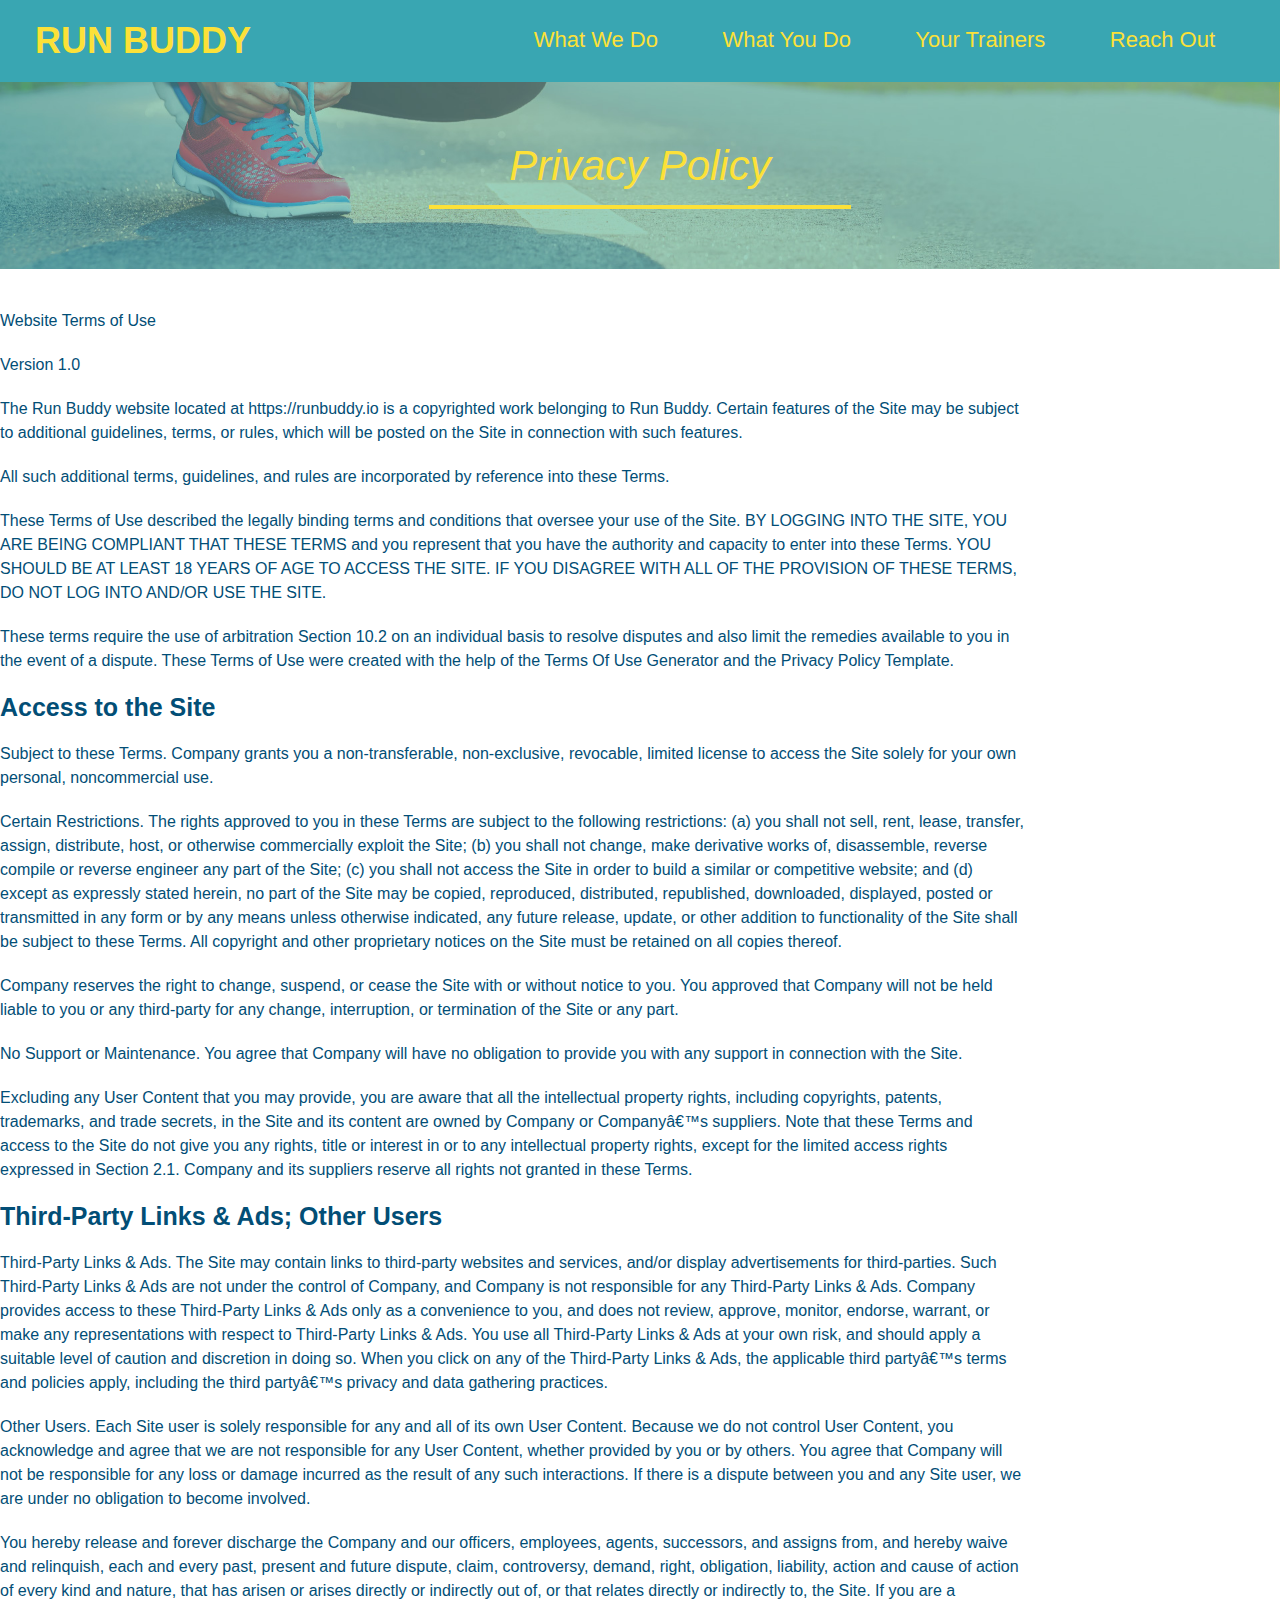
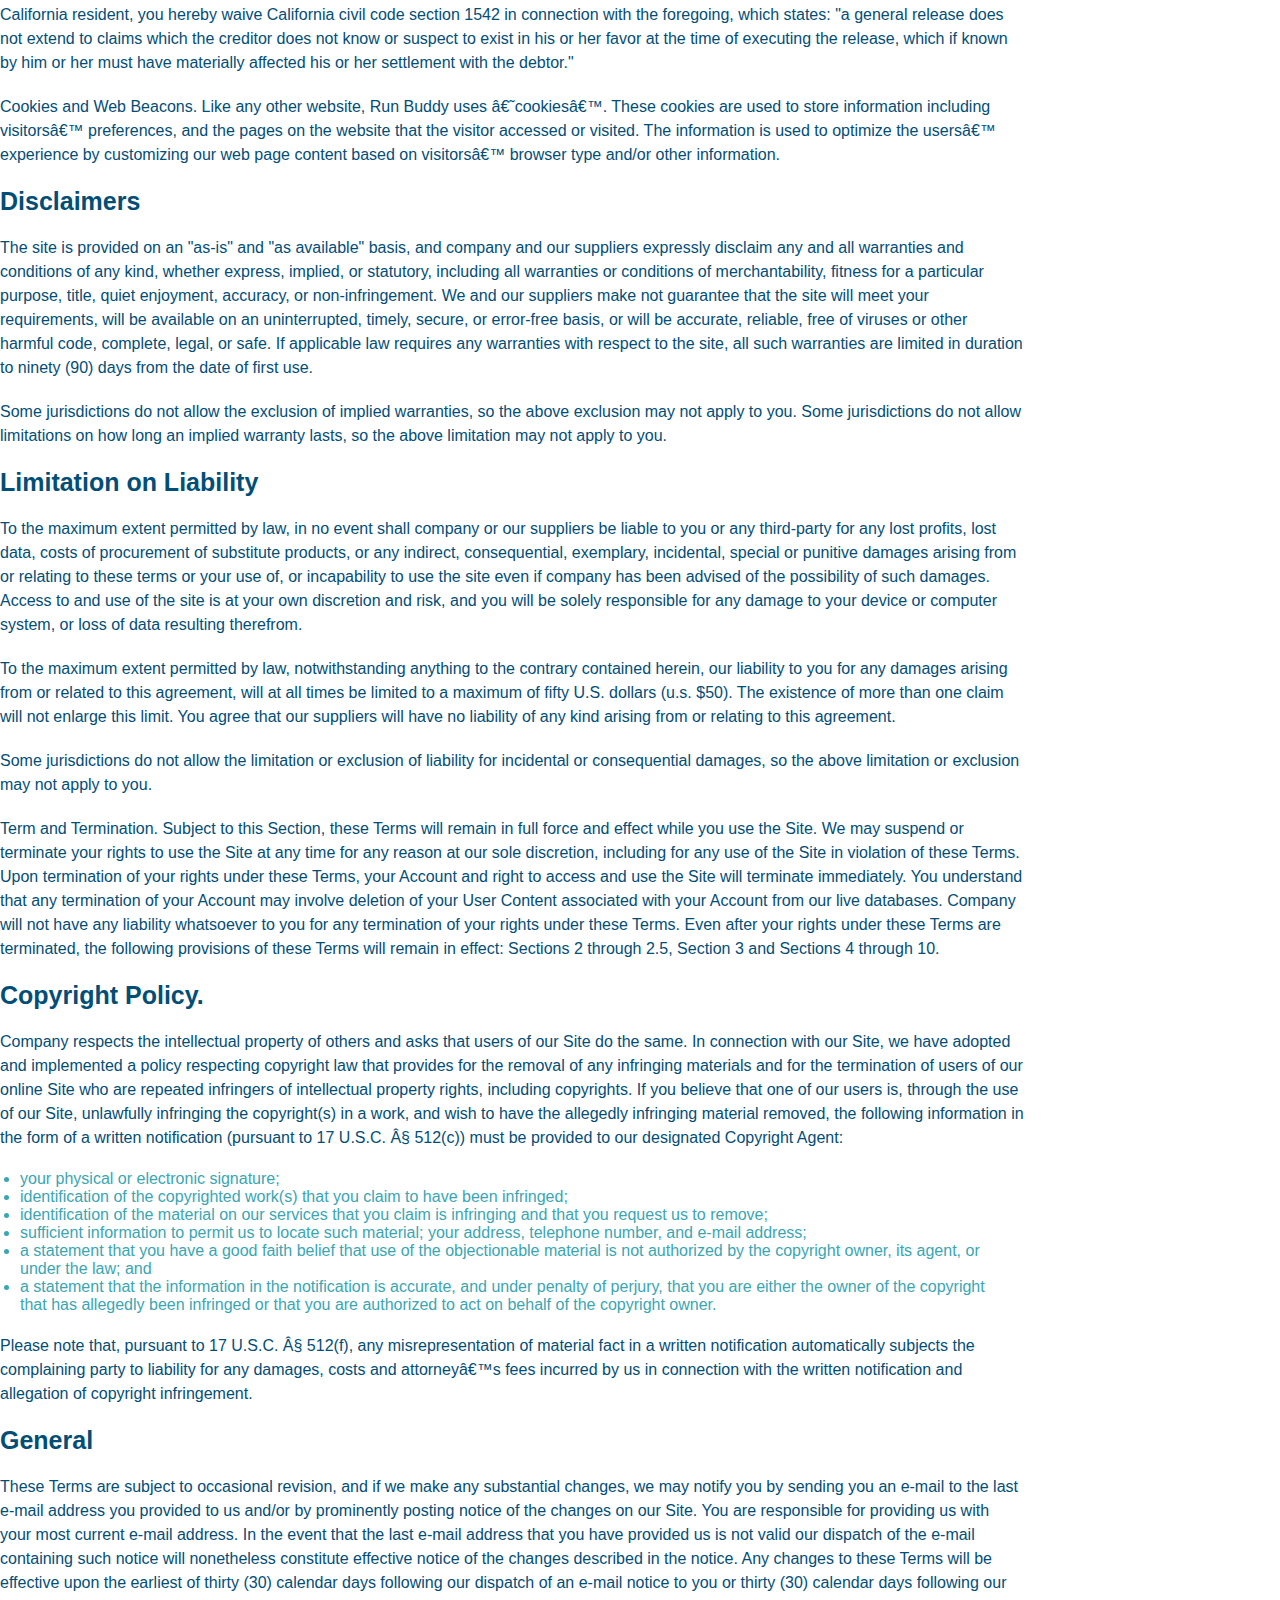
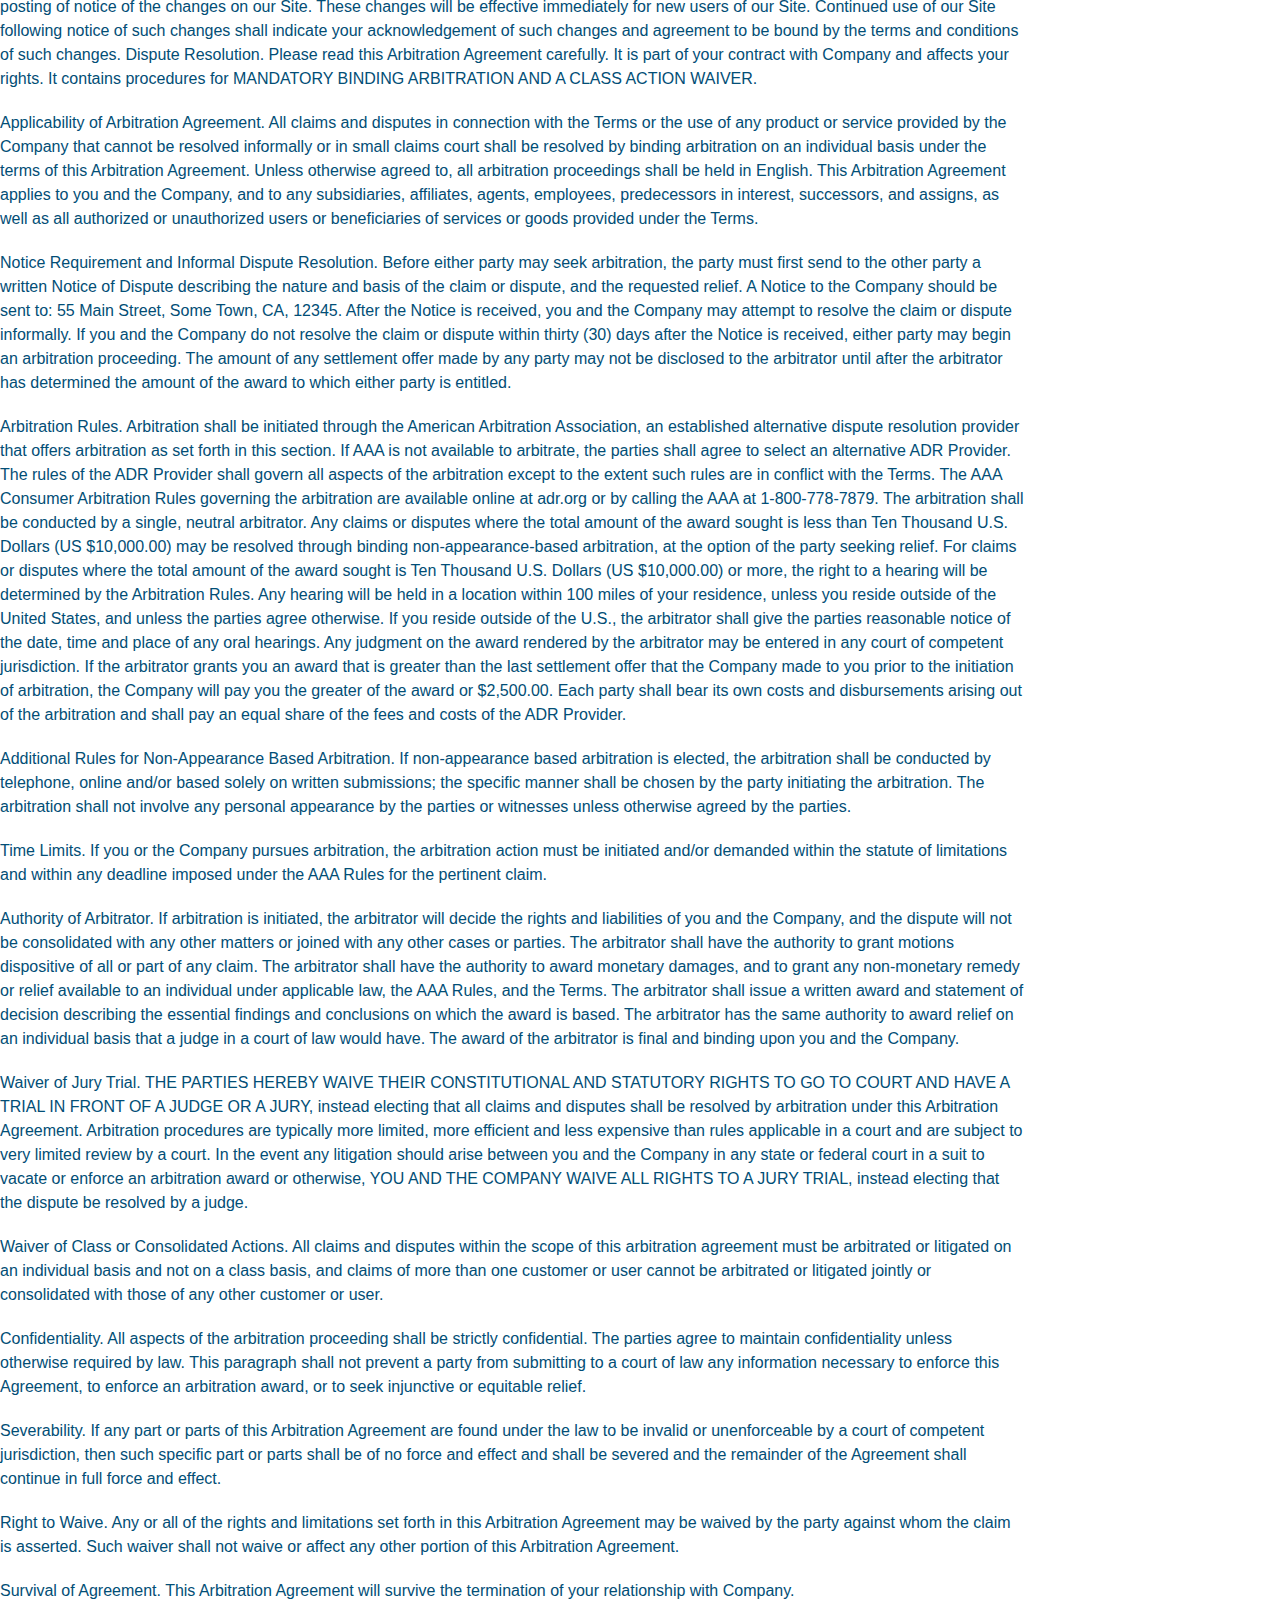
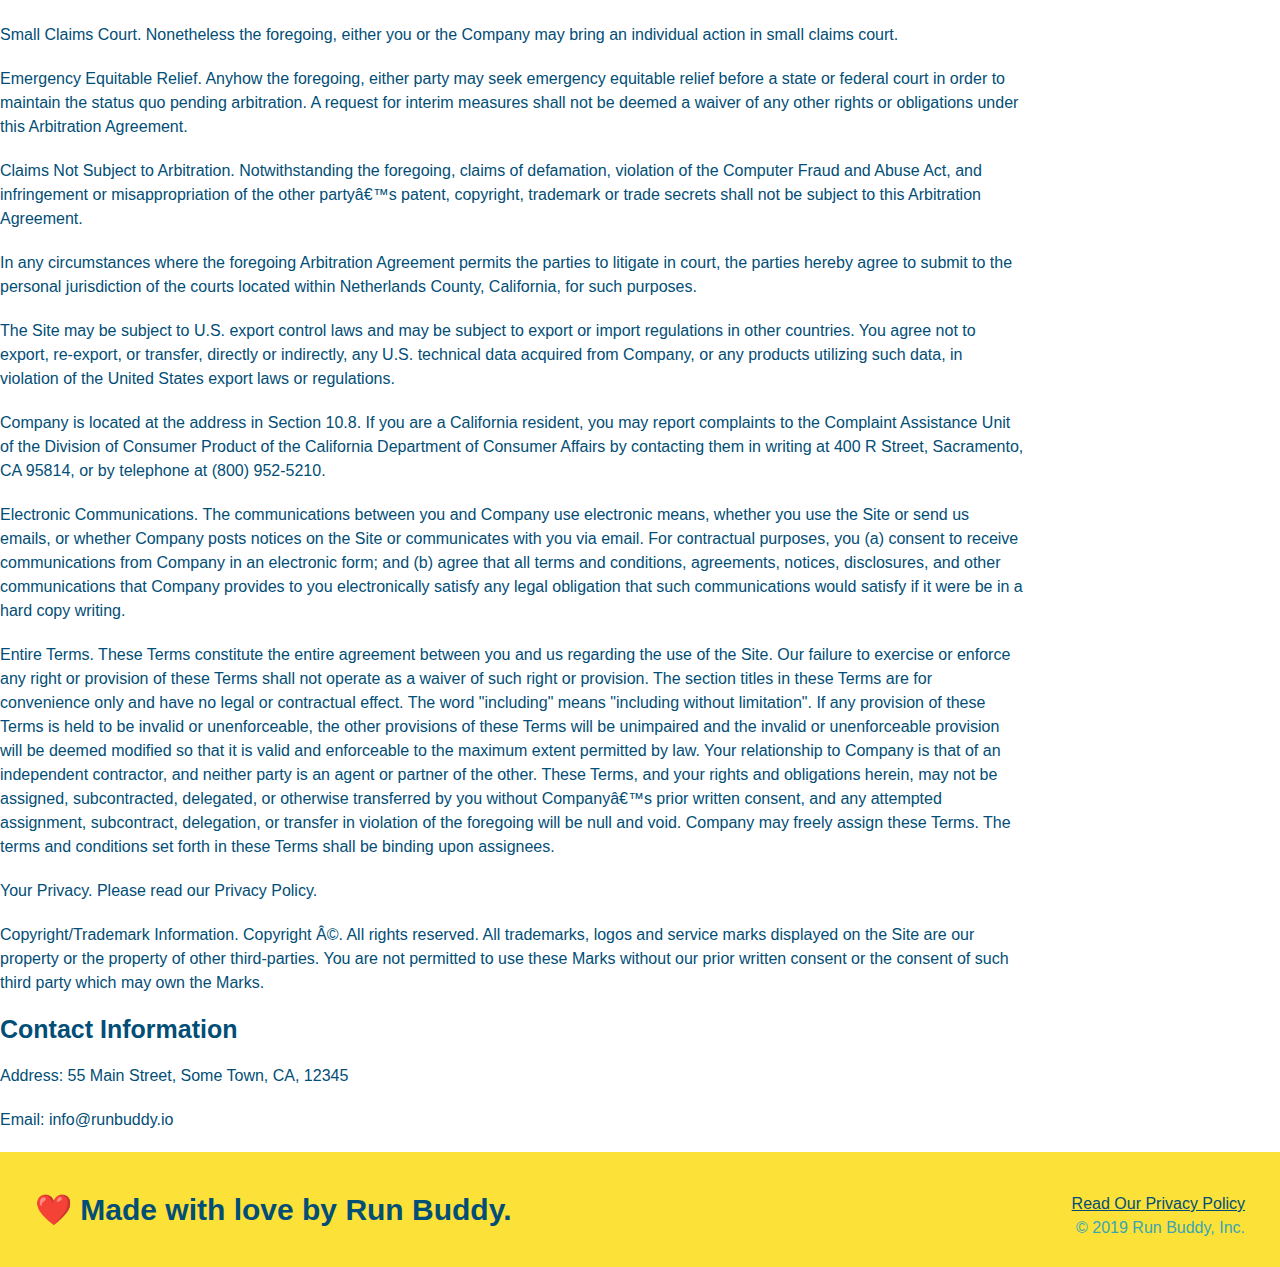
==== privacy-policy.html @ cfea7a84 "privacy policy" ====
<!DOCTYPE html>
<html lang="en">
  <head>
    <meta charset="UTF-8" />
    <title>Privacy Policy - Run Buddy</title>
    <link rel="stylesheet" href="./assets/css/style.css" />
    <link rel="stylesheet" href="./assets/css/secondary-styles.css" />
  </head>
  <body>
    <header>
        <h1>
          <a href="./index.html">
            RUN BUDDY
          </a>
        </h1>
        <nav>
          <!-- Unordered list element -->
          <ul>
            <!-- List item element-->
            <li>
              <!-- Anchor element -->
              <a href="./index.html#what-we-do">What We Do</a>
            </li>
            <li>
              <a href="./index.html#what-you-do">What You Do</a>
            </li>
            <li>
              <a href="./index.html#your-trainers">Your Trainers</a>
            </li>
            <li>
              <a href="./index.html#reach-out">Reach Out</a>
            </li>
          </ul>
        </nav>
      </header>

      <section class="hero">
        <h2 class="page-title">
            Privacy Policy
        </h2>
      </section>

      <article class="secondary-content">
        <p>
            Website Terms of Use
          </p>
    
          <p>
            Version 1.0
          </p>
    
          <p>
            The Run Buddy website located at https://runbuddy.io is a copyrighted work belonging to Run Buddy. Certain
            features of the Site may be subject to additional guidelines, terms, or rules, which will be posted on the Site
            in connection with such features.
          </p>
    
          <p>
            All such additional terms, guidelines, and rules are incorporated by reference into these Terms.
          </p>
    
          <p>
            These Terms of Use described the legally binding terms and conditions that oversee your use of the Site. BY
            LOGGING INTO THE SITE, YOU ARE BEING COMPLIANT THAT THESE TERMS and you represent that you have the authority
            and capacity to enter into these Terms. YOU SHOULD BE AT LEAST 18 YEARS OF AGE TO ACCESS THE SITE. IF YOU
            DISAGREE WITH ALL OF THE PROVISION OF THESE TERMS, DO NOT LOG INTO AND/OR USE THE SITE.
          </p>
    
          <p>
            These terms require the use of arbitration Section 10.2 on an individual basis to resolve disputes and also
            limit the remedies available to you in the event of a dispute. These Terms of Use were created with the help of
            the Terms Of Use Generator and the Privacy Policy Template.
          </p>
    
          <h3>
            Access to the Site
          </h3>
    
          <p>
            Subject to these Terms. Company grants you a non-transferable, non-exclusive, revocable, limited license to
            access the Site solely for your own personal, noncommercial use.
          </p>
    
          <p>
            Certain Restrictions. The rights approved to you in these Terms are subject to the following restrictions: (a)
            you shall not sell, rent, lease, transfer, assign, distribute, host, or otherwise commercially exploit the Site;
            (b) you shall not change, make derivative works of, disassemble, reverse compile or reverse engineer any part of
            the Site; (c) you shall not access the Site in order to build a similar or competitive website; and (d) except
            as expressly stated herein, no part of the Site may be copied, reproduced, distributed, republished, downloaded,
            displayed, posted or transmitted in any form or by any means unless otherwise indicated, any future release,
            update, or other addition to functionality of the Site shall be subject to these Terms. All copyright and other
            proprietary notices on the Site must be retained on all copies thereof.
          </p>
    
          <p>
            Company reserves the right to change, suspend, or cease the Site with or without notice to you. You approved
            that Company will not be held liable to you or any third-party for any change, interruption, or termination of
            the Site or any part.
          </p>
    
          <p>
            No Support or Maintenance. You agree that Company will have no obligation to provide you with any support in
            connection with the Site.
          </p>
    
          <p>
            Excluding any User Content that you may provide, you are aware that all the intellectual property rights,
            including copyrights, patents, trademarks, and trade secrets, in the Site and its content are owned by Company
            or Companyâ€™s suppliers. Note that these Terms and access to the Site do not give you any rights, title or
            interest in or to any intellectual property rights, except for the limited access rights expressed in Section
            2.1. Company and its suppliers reserve all rights not granted in these Terms.
          </p>
    
          <h3>
            Third-Party Links & Ads; Other Users
          </h3>
    
          <p>
            Third-Party Links & Ads. The Site may contain links to third-party websites and services, and/or display
            advertisements for third-parties. Such Third-Party Links & Ads are not under the control of Company, and Company
            is not responsible for any Third-Party Links & Ads. Company provides access to these Third-Party Links & Ads
            only as a convenience to you, and does not review, approve, monitor, endorse, warrant, or make any
            representations with respect to Third-Party Links & Ads. You use all Third-Party Links & Ads at your own risk,
            and should apply a suitable level of caution and discretion in doing so. When you click on any of the
            Third-Party Links & Ads, the applicable third partyâ€™s terms and policies apply, including the third partyâ€™s
            privacy and data gathering practices.
          </p>
    
          <p>
            Other Users. Each Site user is solely responsible for any and all of its own User Content. Because we do not
            control User Content, you acknowledge and agree that we are not responsible for any User Content, whether
            provided by you or by others. You agree that Company will not be responsible for any loss or damage incurred as
            the result of any such interactions. If there is a dispute between you and any Site user, we are under no
            obligation to become involved.
          </p>
    
          <p>
            You hereby release and forever discharge the Company and our officers, employees, agents, successors, and
            assigns from, and hereby waive and relinquish, each and every past, present and future dispute, claim,
            controversy, demand, right, obligation, liability, action and cause of action of every kind and nature, that has
            arisen or arises directly or indirectly out of, or that relates directly or indirectly to, the Site. If you are
            a California resident, you hereby waive California civil code section 1542 in connection with the foregoing,
            which states: "a general release does not extend to claims which the creditor does not know or suspect to exist
            in his or her favor at the time of executing the release, which if known by him or her must have materially
            affected his or her settlement with the debtor."
          </p>
    
          <p>
            Cookies and Web Beacons. Like any other website, Run Buddy uses â€˜cookiesâ€™. These cookies are used to store
            information including visitorsâ€™ preferences, and the pages on the website that the visitor accessed or visited.
            The information is used to optimize the usersâ€™ experience by customizing our web page content based on visitorsâ€™
            browser type and/or other information.
          </p>
    
          <h3>
            Disclaimers
          </h3>
    
          <p>
            The site is provided on an "as-is" and "as available" basis, and company and our suppliers expressly disclaim
            any and all warranties and conditions of any kind, whether express, implied, or statutory, including all
            warranties or conditions of merchantability, fitness for a particular purpose, title, quiet enjoyment, accuracy,
            or non-infringement. We and our suppliers make not guarantee that the site will meet your requirements, will be
            available on an uninterrupted, timely, secure, or error-free basis, or will be accurate, reliable, free of
            viruses or other harmful code, complete, legal, or safe. If applicable law requires any warranties with respect
            to the site, all such warranties are limited in duration to ninety (90) days from the date of first use.
          </p>
    
          <p>
            Some jurisdictions do not allow the exclusion of implied warranties, so the above exclusion may not apply to
            you. Some jurisdictions do not allow limitations on how long an implied warranty lasts, so the above limitation
            may not apply to you.
          </p>
    
          <h3>
            Limitation on Liability
          </h3>
    
          <p>
            To the maximum extent permitted by law, in no event shall company or our suppliers be liable to you or any
            third-party for any lost profits, lost data, costs of procurement of substitute products, or any indirect,
            consequential, exemplary, incidental, special or punitive damages arising from or relating to these terms or
            your use of, or incapability to use the site even if company has been advised of the possibility of such
            damages. Access to and use of the site is at your own discretion and risk, and you will be solely responsible
            for any damage to your device or computer system, or loss of data resulting therefrom.
          </p>
    
          <p>
            To the maximum extent permitted by law, notwithstanding anything to the contrary contained herein, our liability
            to you for any damages arising from or related to this agreement, will at all times be limited to a maximum of
            fifty U.S. dollars (u.s. $50). The existence of more than one claim will not enlarge this limit. You agree that
            our suppliers will have no liability of any kind arising from or relating to this agreement.
          </p>
    
          <p>
            Some jurisdictions do not allow the limitation or exclusion of liability for incidental or consequential
            damages, so the above limitation or exclusion may not apply to you.
          </p>
    
          <p>
            Term and Termination. Subject to this Section, these Terms will remain in full force and effect while you use
            the Site. We may suspend or terminate your rights to use the Site at any time for any reason at our sole
            discretion, including for any use of the Site in violation of these Terms. Upon termination of your rights under
            these Terms, your Account and right to access and use the Site will terminate immediately. You understand that
            any termination of your Account may involve deletion of your User Content associated with your Account from our
            live databases. Company will not have any liability whatsoever to you for any termination of your rights under
            these Terms. Even after your rights under these Terms are terminated, the following provisions of these Terms
            will remain in effect: Sections 2 through 2.5, Section 3 and Sections 4 through 10.
          </p>
    
          <h3>
            Copyright Policy.
          </h3>
    
          <p>
            Company respects the intellectual property of others and asks that users of our Site do the same. In connection
            with our Site, we have adopted and implemented a policy respecting copyright law that provides for the removal
            of any infringing materials and for the termination of users of our online Site who are repeated infringers of
            intellectual property rights, including copyrights. If you believe that one of our users is, through the use of
            our Site, unlawfully infringing the copyright(s) in a work, and wish to have the allegedly infringing material
            removed, the following information in the form of a written notification (pursuant to 17 U.S.C. Â§ 512(c)) must
            be provided to our designated Copyright Agent:
          </p>
    
          <ul>
            <li>
              your physical or electronic signature;
            </li>
            <li>
              identification of the copyrighted work(s) that you claim to have been infringed;
            </li>
            <li>
              identification of the material on our services that you claim is infringing and that you request us to remove;
            </li>
            <li>
              sufficient information to permit us to locate such material; your address, telephone number, and e-mail
              address;
            </li>
            <li>
              a statement that you have a good faith belief that use of the objectionable material is not authorized by the
              copyright owner, its agent, or under the law; and
            </li>
            <li>
              a statement that the information in the notification is accurate, and under penalty of perjury, that you are
              either the owner of the copyright that has allegedly been infringed or that you are authorized to act on
              behalf of the copyright owner.
            </li>
          </ul>
    
          <p>
            Please note that, pursuant to 17 U.S.C. Â§ 512(f), any misrepresentation of material fact in a written
            notification automatically subjects the complaining party to liability for any damages, costs and attorneyâ€™s
            fees incurred by us in connection with the written notification and allegation of copyright infringement.
          </p>
    
          <h3>
            General
          </h3>
    
          <p>
            These Terms are subject to occasional revision, and if we make any substantial changes, we may notify you by
            sending you an e-mail to the last e-mail address you provided to us and/or by prominently posting notice of the
            changes on our Site. You are responsible for providing us with your most current e-mail address. In the event
            that the last e-mail address that you have provided us is not valid our dispatch of the e-mail containing such
            notice will nonetheless constitute effective notice of the changes described in the notice. Any changes to these
            Terms will be effective upon the earliest of thirty (30) calendar days following our dispatch of an e-mail
            notice to you or thirty (30) calendar days following our posting of notice of the changes on our Site. These
            changes will be effective immediately for new users of our Site. Continued use of our Site following notice of
            such changes shall indicate your acknowledgement of such changes and agreement to be bound by the terms and
            conditions of such changes. Dispute Resolution. Please read this Arbitration Agreement carefully. It is part of
            your contract with Company and affects your rights. It contains procedures for MANDATORY BINDING ARBITRATION AND
            A CLASS ACTION WAIVER.
          </p>
    
          <p>
            Applicability of Arbitration Agreement. All claims and disputes in connection with the Terms or the use of any
            product or service provided by the Company that cannot be resolved informally or in small claims court shall be
            resolved by binding arbitration on an individual basis under the terms of this Arbitration Agreement. Unless
            otherwise agreed to, all arbitration proceedings shall be held in English. This Arbitration Agreement applies to
            you and the Company, and to any subsidiaries, affiliates, agents, employees, predecessors in interest,
            successors, and assigns, as well as all authorized or unauthorized users or beneficiaries of services or goods
            provided under the Terms.
          </p>
    
          <p>
            Notice Requirement and Informal Dispute Resolution. Before either party may seek arbitration, the party must
            first send to the other party a written Notice of Dispute describing the nature and basis of the claim or
            dispute, and the requested relief. A Notice to the Company should be sent to: 55 Main Street, Some Town, CA,
            12345. After the Notice is received, you and the Company may attempt to resolve the claim or dispute informally.
            If you and the Company do not resolve the claim or dispute within thirty (30) days after the Notice is received,
            either party may begin an arbitration proceeding. The amount of any settlement offer made by any party may not
            be disclosed to the arbitrator until after the arbitrator has determined the amount of the award to which either
            party is entitled.
          </p>
    
          <p>
            Arbitration Rules. Arbitration shall be initiated through the American Arbitration Association, an established
            alternative dispute resolution provider that offers arbitration as set forth in this section. If AAA is not
            available to arbitrate, the parties shall agree to select an alternative ADR Provider. The rules of the ADR
            Provider shall govern all aspects of the arbitration except to the extent such rules are in conflict with the
            Terms. The AAA Consumer Arbitration Rules governing the arbitration are available online at adr.org or by
            calling the AAA at 1-800-778-7879. The arbitration shall be conducted by a single, neutral arbitrator. Any
            claims or disputes where the total amount of the award sought is less than Ten Thousand U.S. Dollars (US
            $10,000.00) may be resolved through binding non-appearance-based arbitration, at the option of the party seeking
            relief. For claims or disputes where the total amount of the award sought is Ten Thousand U.S. Dollars (US
            $10,000.00) or more, the right to a hearing will be determined by the Arbitration Rules. Any hearing will be
            held in a location within 100 miles of your residence, unless you reside outside of the United States, and
            unless the parties agree otherwise. If you reside outside of the U.S., the arbitrator shall give the parties
            reasonable notice of the date, time and place of any oral hearings. Any judgment on the award rendered by the
            arbitrator may be entered in any court of competent jurisdiction. If the arbitrator grants you an award that is
            greater than the last settlement offer that the Company made to you prior to the initiation of arbitration, the
            Company will pay you the greater of the award or $2,500.00. Each party shall bear its own costs and
            disbursements arising out of the arbitration and shall pay an equal share of the fees and costs of the ADR
            Provider.
          </p>
    
          <p>
            Additional Rules for Non-Appearance Based Arbitration. If non-appearance based arbitration is elected, the
            arbitration shall be conducted by telephone, online and/or based solely on written submissions; the specific
            manner shall be chosen by the party initiating the arbitration. The arbitration shall not involve any personal
            appearance by the parties or witnesses unless otherwise agreed by the parties.
          </p>
    
          <p>
            Time Limits. If you or the Company pursues arbitration, the arbitration action must be initiated and/or demanded
            within the statute of limitations and within any deadline imposed under the AAA Rules for the pertinent claim.
          </p>
    
          <p>
            Authority of Arbitrator. If arbitration is initiated, the arbitrator will decide the rights and liabilities of
            you and the Company, and the dispute will not be consolidated with any other matters or joined with any other
            cases or parties. The arbitrator shall have the authority to grant motions dispositive of all or part of any
            claim. The arbitrator shall have the authority to award monetary damages, and to grant any non-monetary remedy
            or relief available to an individual under applicable law, the AAA Rules, and the Terms. The arbitrator shall
            issue a written award and statement of decision describing the essential findings and conclusions on which the
            award is based. The arbitrator has the same authority to award relief on an individual basis that a judge in a
            court of law would have. The award of the arbitrator is final and binding upon you and the Company.
          </p>
    
          <p>
            Waiver of Jury Trial. THE PARTIES HEREBY WAIVE THEIR CONSTITUTIONAL AND STATUTORY RIGHTS TO GO TO COURT AND HAVE
            A TRIAL IN FRONT OF A JUDGE OR A JURY, instead electing that all claims and disputes shall be resolved by
            arbitration under this Arbitration Agreement. Arbitration procedures are typically more limited, more efficient
            and less expensive than rules applicable in a court and are subject to very limited review by a court. In the
            event any litigation should arise between you and the Company in any state or federal court in a suit to vacate
            or enforce an arbitration award or otherwise, YOU AND THE COMPANY WAIVE ALL RIGHTS TO A JURY TRIAL, instead
            electing that the dispute be resolved by a judge.
          </p>
    
          <p>
            Waiver of Class or Consolidated Actions. All claims and disputes within the scope of this arbitration agreement
            must be arbitrated or litigated on an individual basis and not on a class basis, and claims of more than one
            customer or user cannot be arbitrated or litigated jointly or consolidated with those of any other customer or
            user.
          </p>
    
          <p>
            Confidentiality. All aspects of the arbitration proceeding shall be strictly confidential. The parties agree to
            maintain confidentiality unless otherwise required by law. This paragraph shall not prevent a party from
            submitting to a court of law any information necessary to enforce this Agreement, to enforce an arbitration
            award, or to seek injunctive or equitable relief.
          </p>
    
          <p>
            Severability. If any part or parts of this Arbitration Agreement are found under the law to be invalid or
            unenforceable by a court of competent jurisdiction, then such specific part or parts shall be of no force and
            effect and shall be severed and the remainder of the Agreement shall continue in full force and effect.
          </p>
    
          <p>
            Right to Waive. Any or all of the rights and limitations set forth in this Arbitration Agreement may be waived
            by the party against whom the claim is asserted. Such waiver shall not waive or affect any other portion of this
            Arbitration Agreement.
          </p>
    
          <p>
            Survival of Agreement. This Arbitration Agreement will survive the termination of your relationship with
            Company.
          </p>
    
          <p>
            Small Claims Court. Nonetheless the foregoing, either you or the Company may bring an individual action in small
            claims court.
          </p>
    
          <p>
            Emergency Equitable Relief. Anyhow the foregoing, either party may seek emergency equitable relief before a
            state or federal court in order to maintain the status quo pending arbitration. A request for interim measures
            shall not be deemed a waiver of any other rights or obligations under this Arbitration Agreement.
          </p>
    
          <p>
            Claims Not Subject to Arbitration. Notwithstanding the foregoing, claims of defamation, violation of the
            Computer Fraud and Abuse Act, and infringement or misappropriation of the other partyâ€™s patent, copyright,
            trademark or trade secrets shall not be subject to this Arbitration Agreement.
          </p>
    
          <p>
            In any circumstances where the foregoing Arbitration Agreement permits the parties to litigate in court, the
            parties hereby agree to submit to the personal jurisdiction of the courts located within Netherlands County,
            California, for such purposes.
          </p>
    
          <p>
            The Site may be subject to U.S. export control laws and may be subject to export or import regulations in other
            countries. You agree not to export, re-export, or transfer, directly or indirectly, any U.S. technical data
            acquired from Company, or any products utilizing such data, in violation of the United States export laws or
            regulations.
          </p>
    
          <p>
            Company is located at the address in Section 10.8. If you are a California resident, you may report complaints
            to the Complaint Assistance Unit of the Division of Consumer Product of the California Department of Consumer
            Affairs by contacting them in writing at 400 R Street, Sacramento, CA 95814, or by telephone at (800) 952-5210.
          </p>
    
          <p>
            Electronic Communications. The communications between you and Company use electronic means, whether you use the
            Site or send us emails, or whether Company posts notices on the Site or communicates with you via email. For
            contractual purposes, you (a) consent to receive communications from Company in an electronic form; and (b)
            agree that all terms and conditions, agreements, notices, disclosures, and other communications that Company
            provides to you electronically satisfy any legal obligation that such communications would satisfy if it were be
            in a hard copy writing.
          </p>
    
          <p>
            Entire Terms. These Terms constitute the entire agreement between you and us regarding the use of the Site. Our
            failure to exercise or enforce any right or provision of these Terms shall not operate as a waiver of such right
            or provision. The section titles in these Terms are for convenience only and have no legal or contractual
            effect. The word "including" means "including without limitation". If any provision of these Terms is held to be
            invalid or unenforceable, the other provisions of these Terms will be unimpaired and the invalid or
            unenforceable provision will be deemed modified so that it is valid and enforceable to the maximum extent
            permitted by law. Your relationship to Company is that of an independent contractor, and neither party is an
            agent or partner of the other. These Terms, and your rights and obligations herein, may not be assigned,
            subcontracted, delegated, or otherwise transferred by you without Companyâ€™s prior written consent, and any
            attempted assignment, subcontract, delegation, or transfer in violation of the foregoing will be null and void.
            Company may freely assign these Terms. The terms and conditions set forth in these Terms shall be binding upon
            assignees.
          </p>
    
          <p>
            Your Privacy. Please read our Privacy Policy.
          </p>
    
          <p>
            Copyright/Trademark Information. Copyright Â©. All rights reserved. All trademarks, logos and service marks
            displayed on the Site are our property or the property of other third-parties. You are not permitted to use
            these Marks without our prior written consent or the consent of such third party which may own the Marks.
          </p>
    
          <h3>
            Contact Information
          </h3>
    
          <p>
            Address: 55 Main Street, Some Town, CA, 12345
          </p>
    
          <p>
            Email: info@runbuddy.io
          </p>  
      </article>

      <footer>
        <h2>❤️ Made with love by Run Buddy.</h2>
        <div>
          <a href="#">Read Our Privacy Policy</a><br />
          &copy; 2019 Run Buddy, Inc.
        </div>
      </footer>
  </body>
</html>
---- assets/css/style.css ----
* {
  margin: 0;
  padding: 0;
  box-sizing: border-box;
}

body {
  font-family: Helvetica, Arial, sans-serif;
  color: #39a6b2;
}

header{
  padding: 20px 35px;
  background-color: #39a6b2;
}

header h1 {
  font-weight: bold;
  font-size: 36px;
  color: #fce138;
  margin: 0;
  display: inline;
}

header a {
  text-decoration: none;
  color: #fce138;
}

header nav {
  float: right;
  margin: 7px 0;
}

header nav ul li {
  display: inline;
}

header nav ul li a {
  margin: 0 30px;
  font-weight: lighter;
  font-size: 22px
}

footer {
  background: #fce138;
  width: 100%;
  padding: 40px 35px;
}

footer h2 {
  display: inline;
  color: #024e76;
  font-size: 30px;
  margin: 0;
}

footer div {
  float:right;
  line-height: 1.5;
  text-align: right;
}

footer a {
  color: #024e76;
}

section {
  padding: 60px;
}

.hero {
  background-image: url("../images/hero-bg.jpg");
  height: 600px;
  background-size: cover;
  background-position: center;
  position: relative;
}

.hero-form {
  border: 3px solid #024e76;
  background-color: #fce138;
  padding: 20px;
  width: 500px;
  color: #024e76;
  position: absolute;
  bottom: 120px;
  right: 140px;
}

.hero-form h3 {
  font-size: 24px;
  margin: 0;
}
.hero-form p {
  margin: 5px 0 15px 0;
}

.form-input {
  border: 1px solid #024e76;
  display: block;
  padding: 7px 15px;
  font-size: 16px;
  color: #024e76;
  width: 100%;
  margin-bottom: 15px; 
}

.hero-form label {
  margin: 0 5px;
}

.hero-form button {
  color: #fce138;
  background-color: #024e76;
  border: none;
  padding: 10px 20px;
  font-size: 16px;
}

.intro {
  text-align: center;
}

.intro p {
  line-height: 1.7;
  color: #39a6b2;
  width: 80%;
  font-size: 20px;
  margin: 0 auto
}

.steps { 
  text-align: center;
  background: #fce138;
}

.section-title {
  font-size: 55px;
  color: #024e76;
  margin-bottom: 35px;
  padding: 0 100px 20px 100px;
  display: inline-block;
  border-bottom: 3px solid;
}

.primary-border {
  border-color: #fce138;
}

.secondary-border {
  border-color: #39a6b2;
}

.steps div {
  margin-bottom: 80px;
}

.steps img {
  width: 15%;
  margin: 10px 0;
} 

.steps h3 {
  color: #024e76;
  font-size: 46px;
  margin-top: 10px;
}

.steps p {
  color: #39a6b2;
  font-size: 23px;
}

.steps span {
  font-size: 38px;
}

.trainers {
  text-align: center;
}

.trainer {
  width: 900px;
  margin: 0 auto 30px auto;
  background: #024e76;
  color: #fce138;
  overflow: auto;
}

.trainer img {
  width: 35%;
  float: left;
}

.trainer-bio {
  padding: 35px;
  float: left;
  width: 65%;
}

.text-left {
  text-align: left;
}

.text-right {
  text-align: right;
}

.trainer-bio h3 {
  font-size: 32px;
  margin-bottom: 8px;
}

.trainer-bio h4 {
  font-weight: lighter;
  font-size: 26px;
  margin-bottom: 25px;
}

.trainer-bio p {
  font-size: 17px;
  line-height: 1.3;
}

.section-title {
  font-size: 55px;
  display: inline-block;
  padding: 0 100px 20px 100px;
  border-bottom: 3px solid;
  margin-bottom: 35px;
  color: #024e76;
}

.contact {
  text-align: center;
  background: #024e76;
}

.contact h2 {
  color: #fce138;
}

.contact-info iframe {
  width: 400px;
  height: 400px;
}

.contact-info iframe {
  width: 400px;
  height: 400px;
}

.contact-info div {
  width: 410px;
  display: inline-block;
  vertical-align: top;
  text-align: left;
  margin: 30px 0 0 60px;
  color: white;
}

.contact-info h3 {
  color: #fce138;
  font-size: 32px;
}

.contact-info p, .contact-info address {
  margin: 20px 0;
  line-height: 1.5;
  font-size: 20px;
  font-style: normal;
}

.contact-info a {
  color: #fce138;
}
---- assets/css/secondary-styles.css ----
.hero {
    background-position: bottom;
    height: auto;
    text-align: center;
    margin-bottom: 40px;
  }

.page-title {
    color: #fce138;
    display: inline-block;
    border-bottom: 4px solid;
    padding: 0 80px 15px 80px;
    font-weight: normal;
    font-size: 42px;
    font-style: italic;
}

.secondary-content {
    width: 80%;
    color: #024e76;
}

.secondary-content h3 {
    font-size: 25px;
    margin: 20px 0;
}

.secondary-content p {
    font-size: 16px;
    line-height: 1.5;
    margin: 20px 0;
}

.secondary-content ul {
    margin: 15px 20px;
}

.secondary-content li {
    color: #39a6b2;
    margin 10px 0;
}
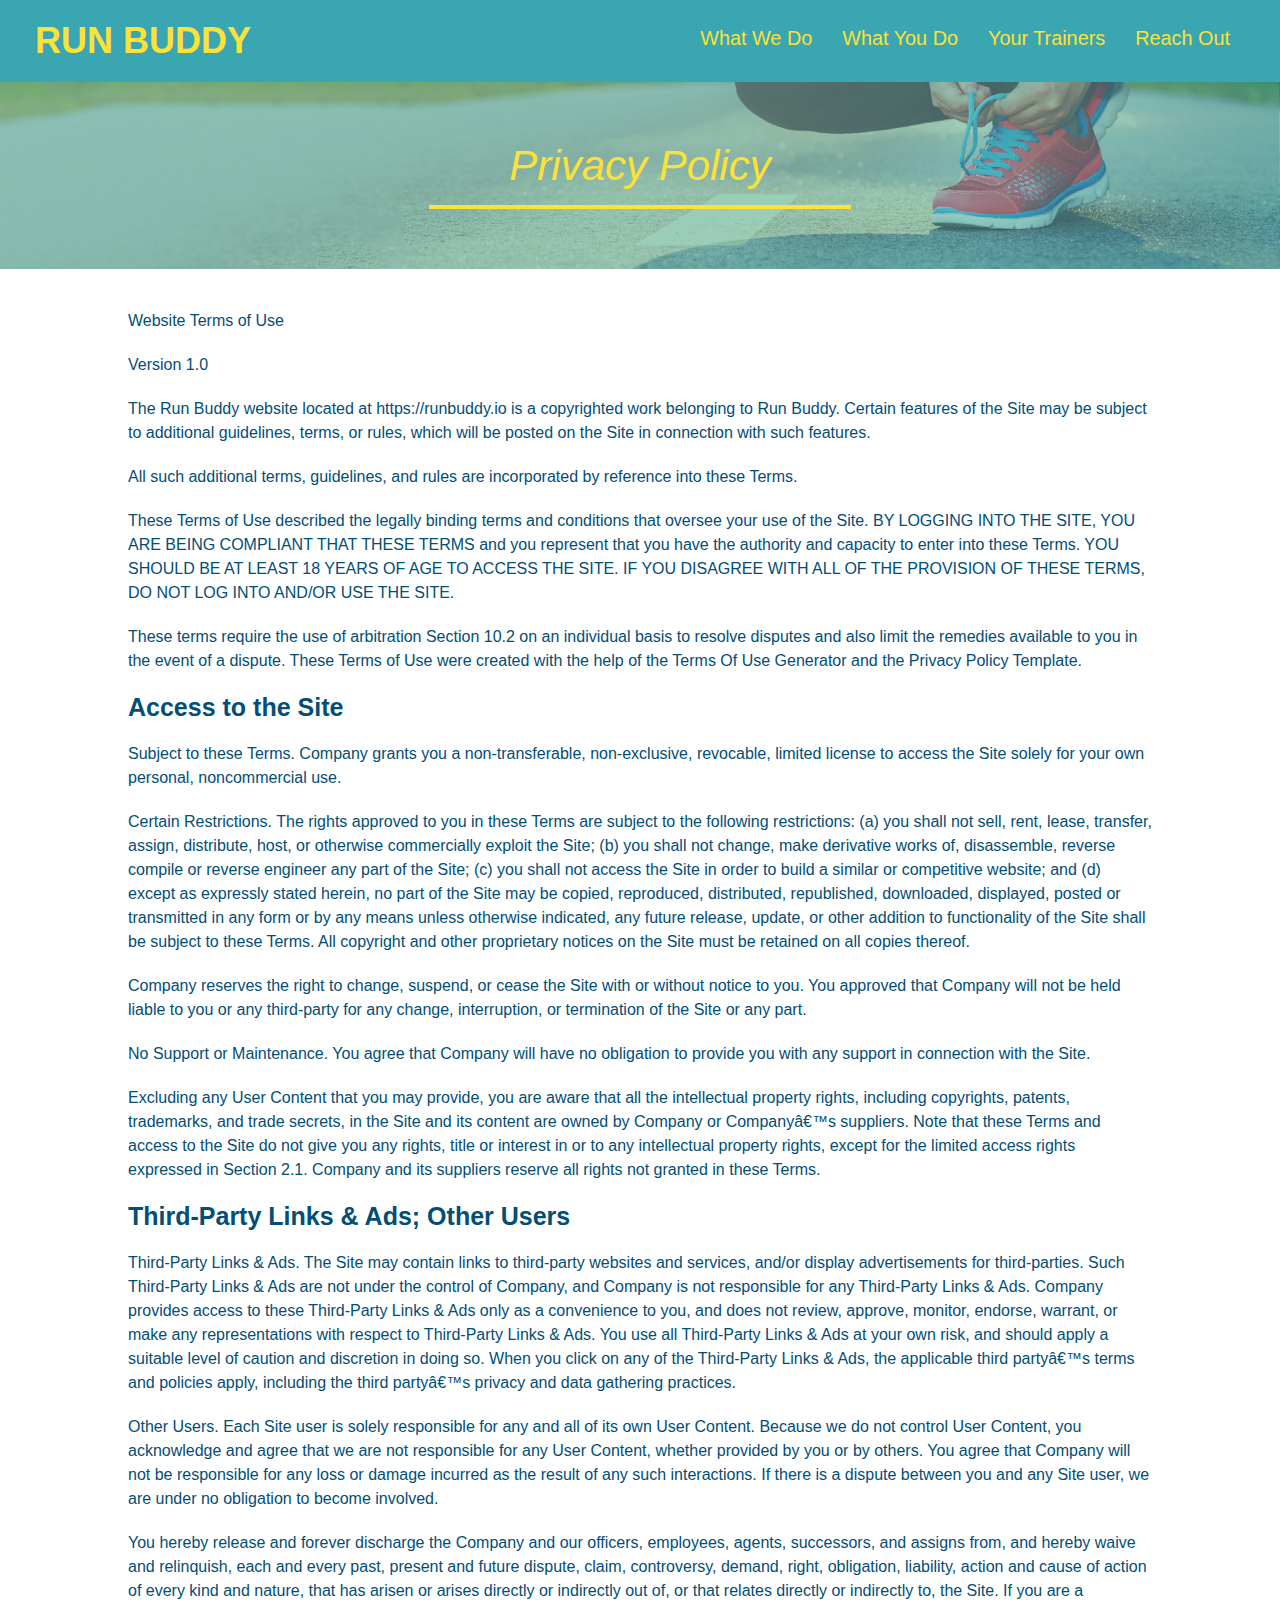
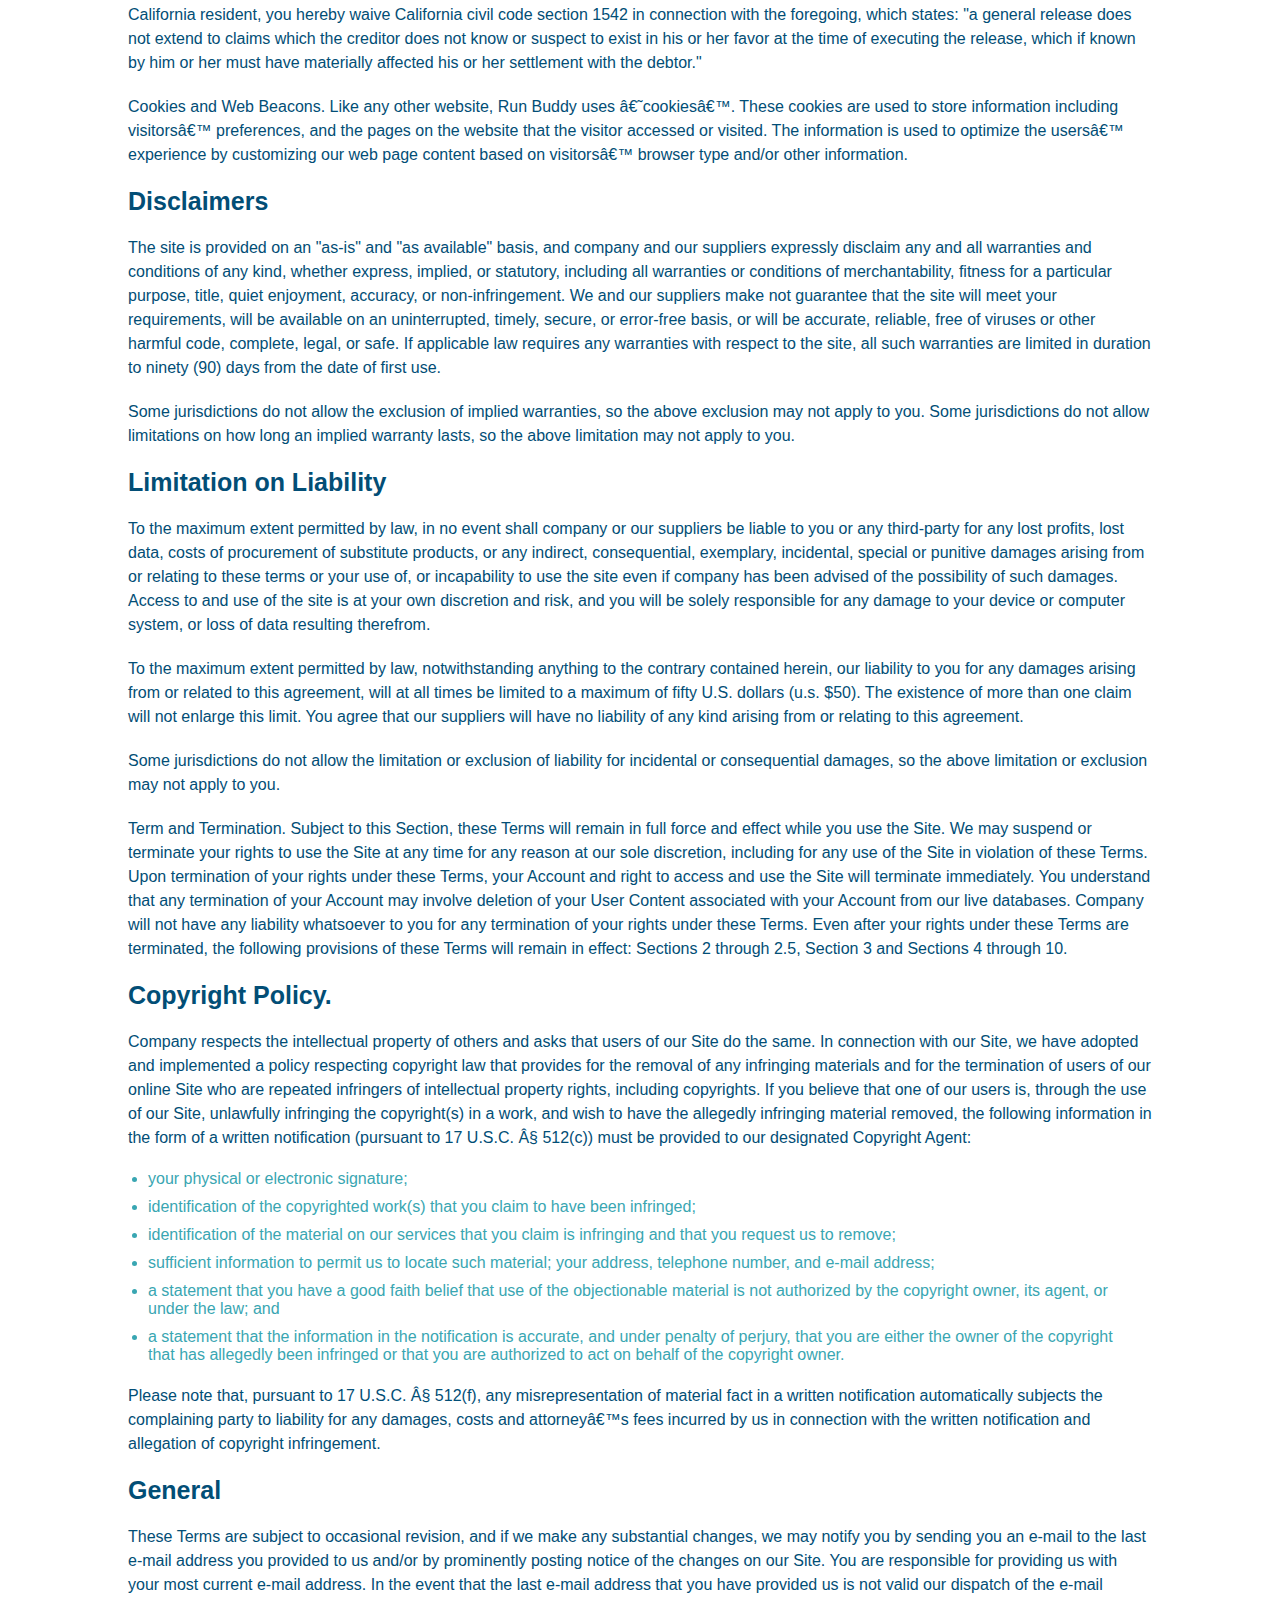
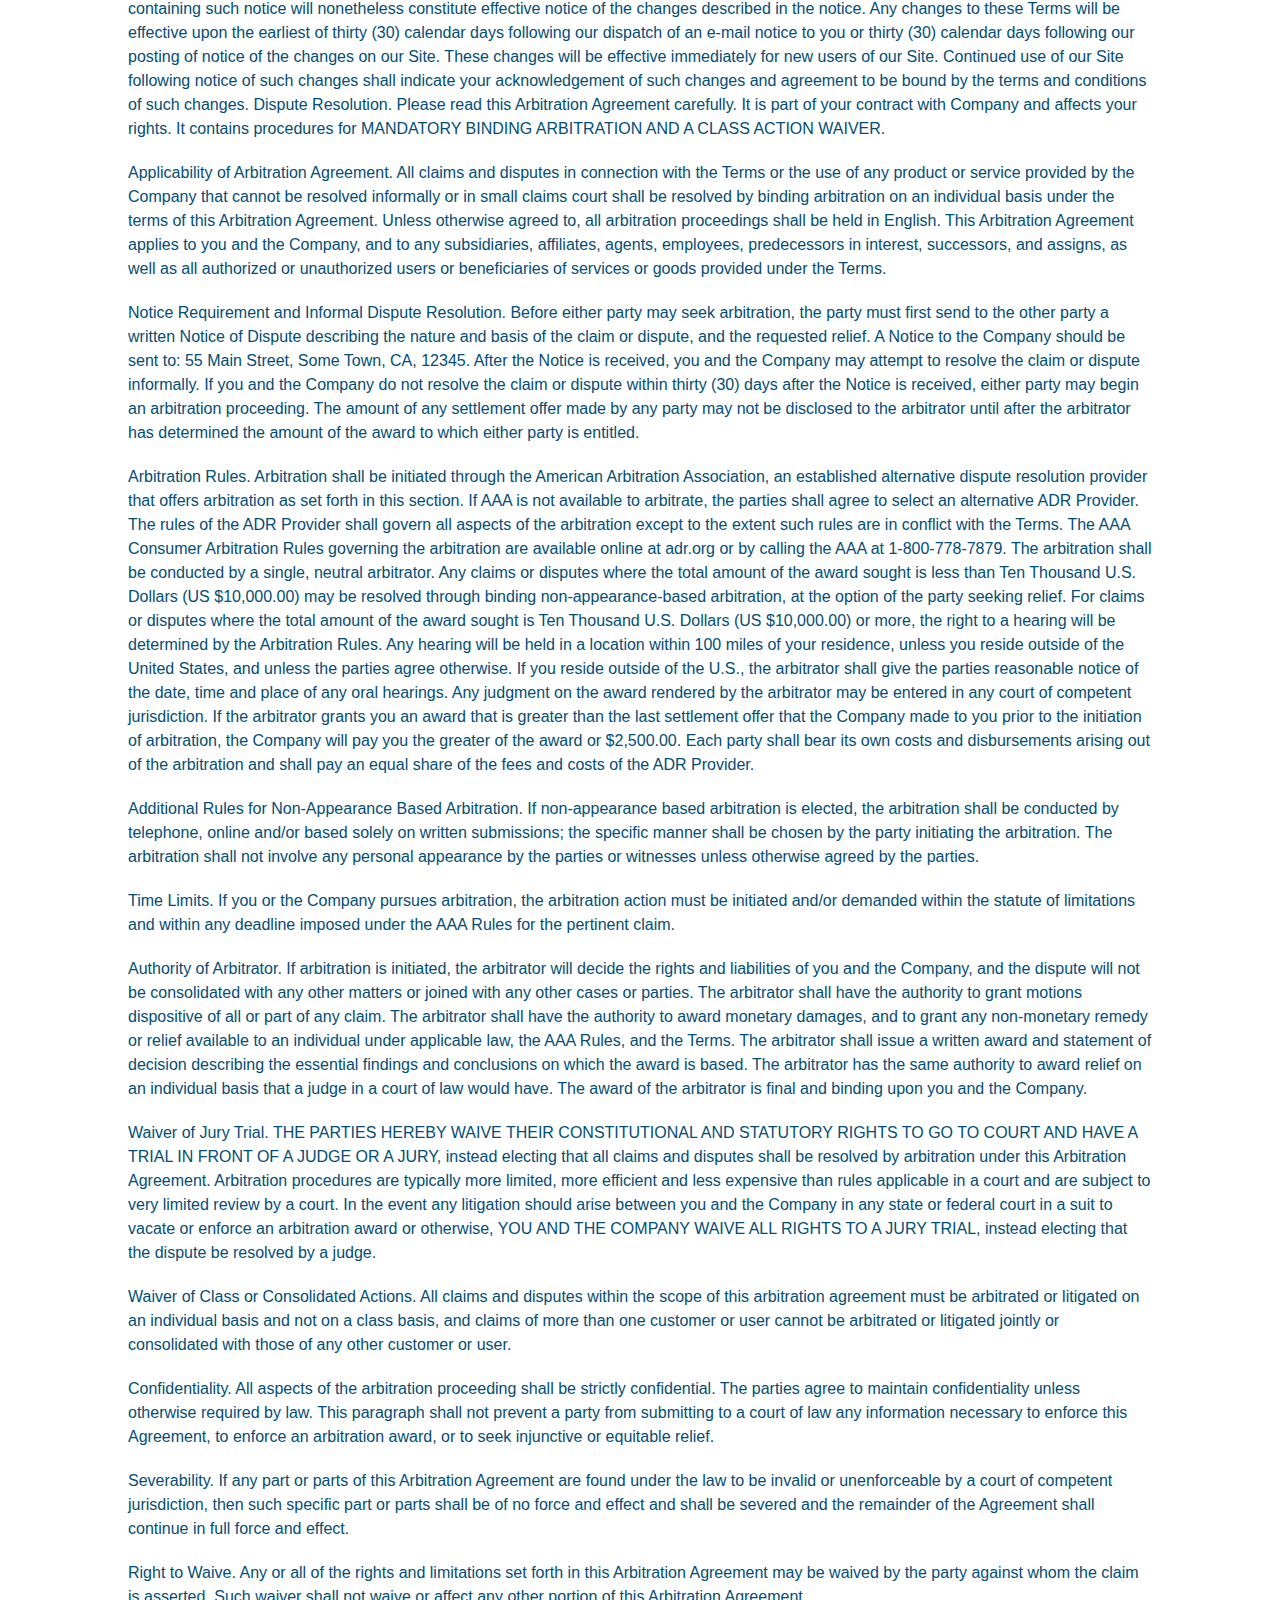
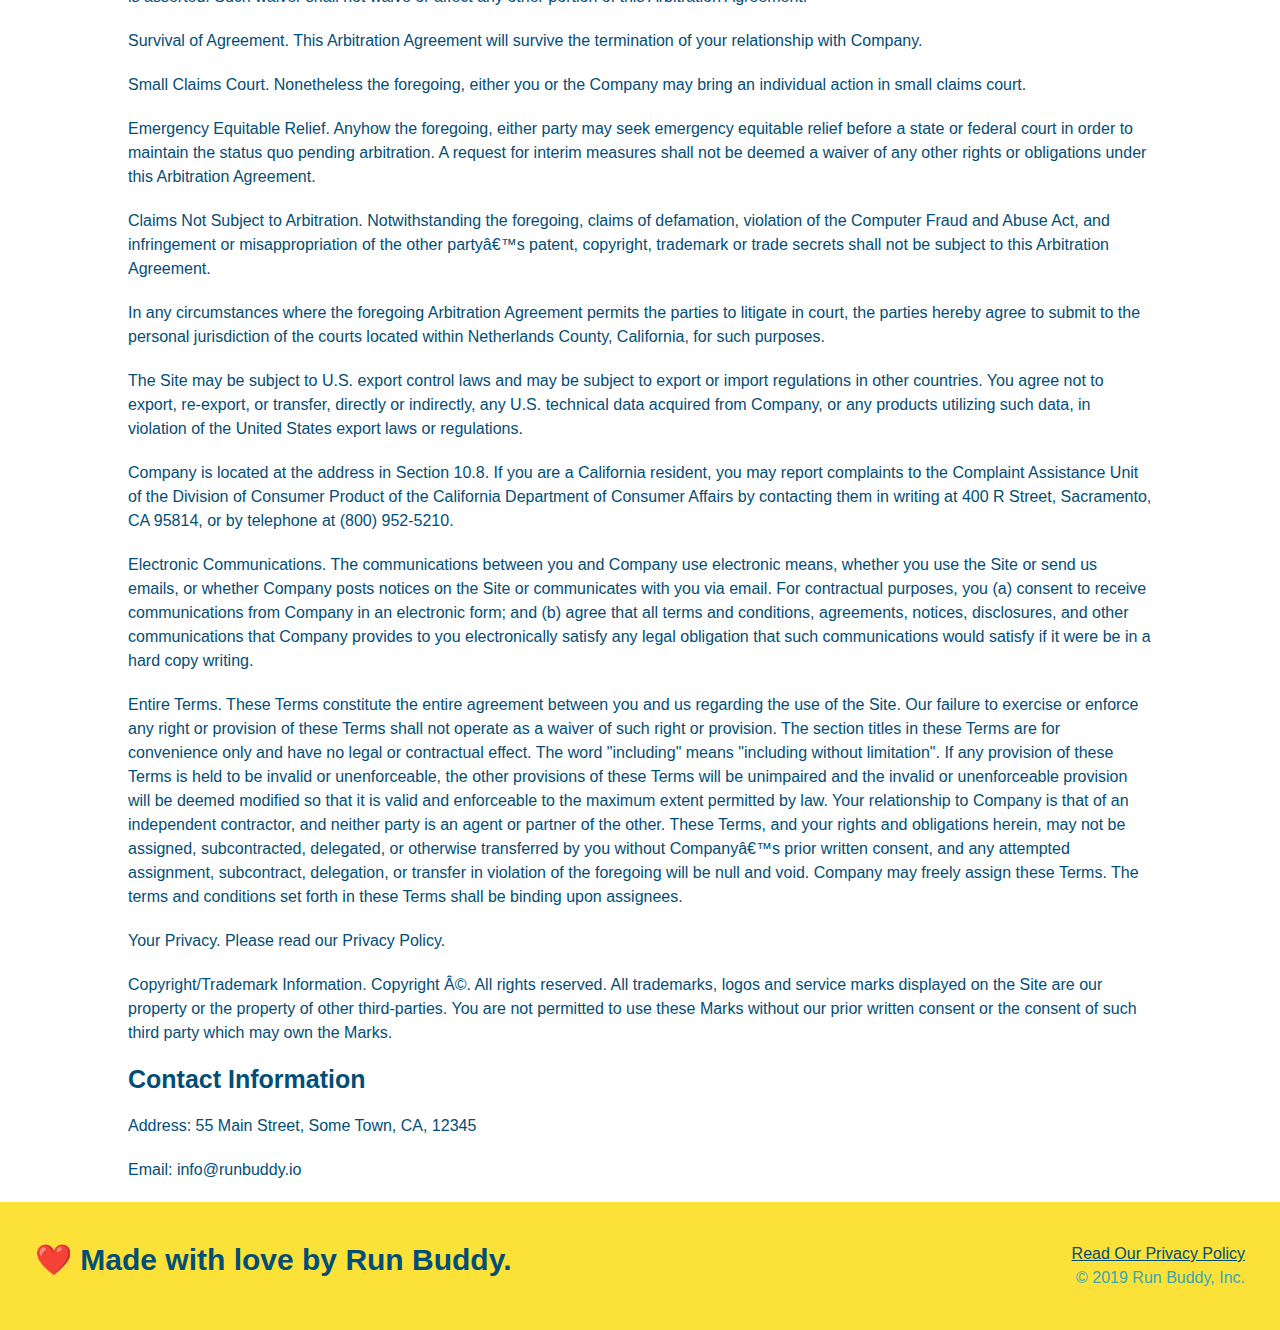
==== commit d37bc375: "media queries" ====
--- a/privacy-policy.html
+++ b/privacy-policy.html
@@ -2,6 +2,7 @@
 <html lang="en">
   <head>
     <meta charset="UTF-8" />
+    <meta name="viewport" content="width=device-width, initial-scale=1.0" />
     <title>Privacy Policy - Run Buddy</title>
     <link rel="stylesheet" href="./assets/css/style.css" />
     <link rel="stylesheet" href="./assets/css/secondary-styles.css" />
--- a/assets/css/style.css
+++ b/assets/css/style.css
@@ -12,6 +12,9 @@
 header{
   padding: 20px 35px;
   background-color: #39a6b2;
+  display: flex;
+  justify-content: space-between;
+  flex-wrap: wrap;
 }
 
 header h1 {
@@ -19,7 +22,6 @@
   font-size: 36px;
   color: #fce138;
   margin: 0;
-  display: inline;
 }
 
 header a {
@@ -28,35 +30,39 @@
 }
 
 header nav {
-  float: right;
   margin: 7px 0;
 }
 
-header nav ul li {
-  display: inline;
+header nav ul {
+  display: flex;
+  flex-wrap: wrap;
+  justify-content: space-between;
+  align-items: center;
+  list-style: none;
 }
 
 header nav ul li a {
-  margin: 0 30px;
+  padding: 10px 15px;
   font-weight: lighter;
-  font-size: 22px
+  font-size: 1.55vw;
 }
 
 footer {
   background: #fce138;
   width: 100%;
   padding: 40px 35px;
+  display: flex;
+  justify-content: space-between;
+  flex-wrap: wrap;
 }
 
 footer h2 {
-  display: inline;
   color: #024e76;
   font-size: 30px;
   margin: 0;
 }
 
 footer div {
-  float:right;
   line-height: 1.5;
   text-align: right;
 }
@@ -71,21 +77,21 @@
 
 .hero {
   background-image: url("../images/hero-bg.jpg");
-  height: 600px;
   background-size: cover;
-  background-position: center;
   position: relative;
+  display: flex;
+  justify-content: center;
+  flex-wrap: wrap;
+  align-items: flex-start;
 }
 
 .hero-form {
   border: 3px solid #024e76;
   background-color: #fce138;
   padding: 20px;
-  width: 500px;
-  color: #024e76;
-  position: absolute;
-  bottom: 120px;
-  right: 140px;
+  color: #024e76;
+  width: 40%;
+  margin: 3.5%;
 }
 
 .hero-form h3 {
@@ -116,10 +122,6 @@
   border: none;
   padding: 10px 20px;
   font-size: 16px;
-}
-
-.intro {
-  text-align: center;
 }
 
 .intro p {
@@ -127,22 +129,24 @@
   color: #39a6b2;
   width: 80%;
   font-size: 20px;
-  margin: 0 auto
+  margin: 0 auto;
+  text-align: center;
 }
 
 .steps { 
+  background: #fce138;
+}
+
+.section-title {
+  font-size: 48px;
+  color: #024e76;
+  border-bottom: 3px solid;
+  padding-bottom: 20px;
   text-align: center;
-  background: #fce138;
-}
-
-.section-title {
-  font-size: 55px;
-  color: #024e76;
-  margin-bottom: 35px;
-  padding: 0 100px 20px 100px;
-  display: inline-block;
-  border-bottom: 3px solid;
-}
+  margin: 0 auto 35px auto;
+  width: 50%
+}
+
 
 .primary-border {
   border-color: #fce138;
@@ -152,32 +156,16 @@
   border-color: #39a6b2;
 }
 
-.steps div {
-  margin-bottom: 80px;
-}
-
-.steps img {
-  width: 15%;
-  margin: 10px 0;
-} 
-
 .steps h3 {
   color: #024e76;
   font-size: 46px;
   margin-top: 10px;
-}
-
-.steps p {
+  flex: 1 30%;
+}
+
+.steps-text p {
   color: #39a6b2;
-  font-size: 23px;
-}
-
-.steps span {
-  font-size: 38px;
-}
-
-.trainers {
-  text-align: center;
+  font-size: 18px;
 }
 
 .trainer {
@@ -223,17 +211,7 @@
   line-height: 1.3;
 }
 
-.section-title {
-  font-size: 55px;
-  display: inline-block;
-  padding: 0 100px 20px 100px;
-  border-bottom: 3px solid;
-  margin-bottom: 35px;
-  color: #024e76;
-}
-
 .contact {
-  text-align: center;
   background: #024e76;
 }
 
@@ -242,21 +220,10 @@
 }
 
 .contact-info iframe {
-  width: 400px;
   height: 400px;
 }
 
-.contact-info iframe {
-  width: 400px;
-  height: 400px;
-}
-
 .contact-info div {
-  width: 410px;
-  display: inline-block;
-  vertical-align: top;
-  text-align: left;
-  margin: 30px 0 0 60px;
   color: white;
 }
 
@@ -268,10 +235,110 @@
 .contact-info p, .contact-info address {
   margin: 20px 0;
   line-height: 1.5;
-  font-size: 20px;
+  font-size: 16px;
   font-style: normal;
 }
 
 .contact-info a {
   color: #fce138;
+}
+
+.contact-info {
+  display: flex;
+  justify-content: space-between;
+  flex-wrap: wrap;
+}
+
+.contact-info > * {
+  flex: 1;
+  margin: 15px;
+}
+
+.contact-form input, .contact-form textarea {
+  border: 1px solid #024e76;
+  display: block;
+  padding: 7px 15px;
+  font-size: 16px;
+  color: #024e76;
+  width: 100%;
+  margin-bottom: 15px;
+  margin-top: 5px;
+}
+
+.contact-form button {
+  width: 100%;
+  border: none;
+  background: #fce138;
+  color: #024e76;
+  text-align: center;
+  padding: 15px 0;
+  font-size: 16px;
+}
+
+.hero-cta {
+  width: 35%;
+  text-align: right;
+  margin: 3.5%;
+  color: #fff;
+  font-size: 18px;
+  line-height: 1.2;
+}
+
+.hero-cta h2 {
+  font-style: italic;
+  font-size: 55px;
+  color: #fce138;
+}
+
+.flex-row {
+  display: flex;
+}
+
+.step-text h4 {
+  font-size: 26px;
+  line-height: 1.5;
+  color: #024e76;
+}
+
+.step {
+  margin: 50px auto;
+  padding-bottom: 50px;
+  width: 80%;
+  border-bottom: 1px solid #39a6b2;
+  display: flex;
+  flex-wrap: wrap;
+  align-items: center;
+  justify-content: space-between;
+}
+
+.step-info {
+  flex: 2 70%;
+  display: flex;
+  flex-wrap: wrap;
+  align-items: center;
+}
+
+.step-img {
+  flex: 1 12%;
+  margin-right: 20px;
+}
+
+.step-text {
+  flex: 12;
+}
+
+.step-img img {
+  max-width: 100%;
+}
+
+/* MEDIA QUERY FOR SMALLER DESKTOP SCREENS AND SMALLER */
+@media screen and (max-width: 980px) {
+}
+
+/* MEDIA QUERY FOR TABLETS AND SMALLER */
+@media screen and (max-width: 768px) {
+}
+
+/* MEDIA QUERY FOR MOBILE PHONES AND SMALLER */
+@media screen and (max-width: 575px) {
 }--- a/assets/css/secondary-styles.css
+++ b/assets/css/secondary-styles.css
@@ -17,6 +17,7 @@
 
 .secondary-content {
     width: 80%;
+    margin: 0 auto;
     color: #024e76;
 }
 
@@ -37,5 +38,5 @@
 
 .secondary-content li {
     color: #39a6b2;
-    margin 10px 0;
+    margin: 10px 0;
 }